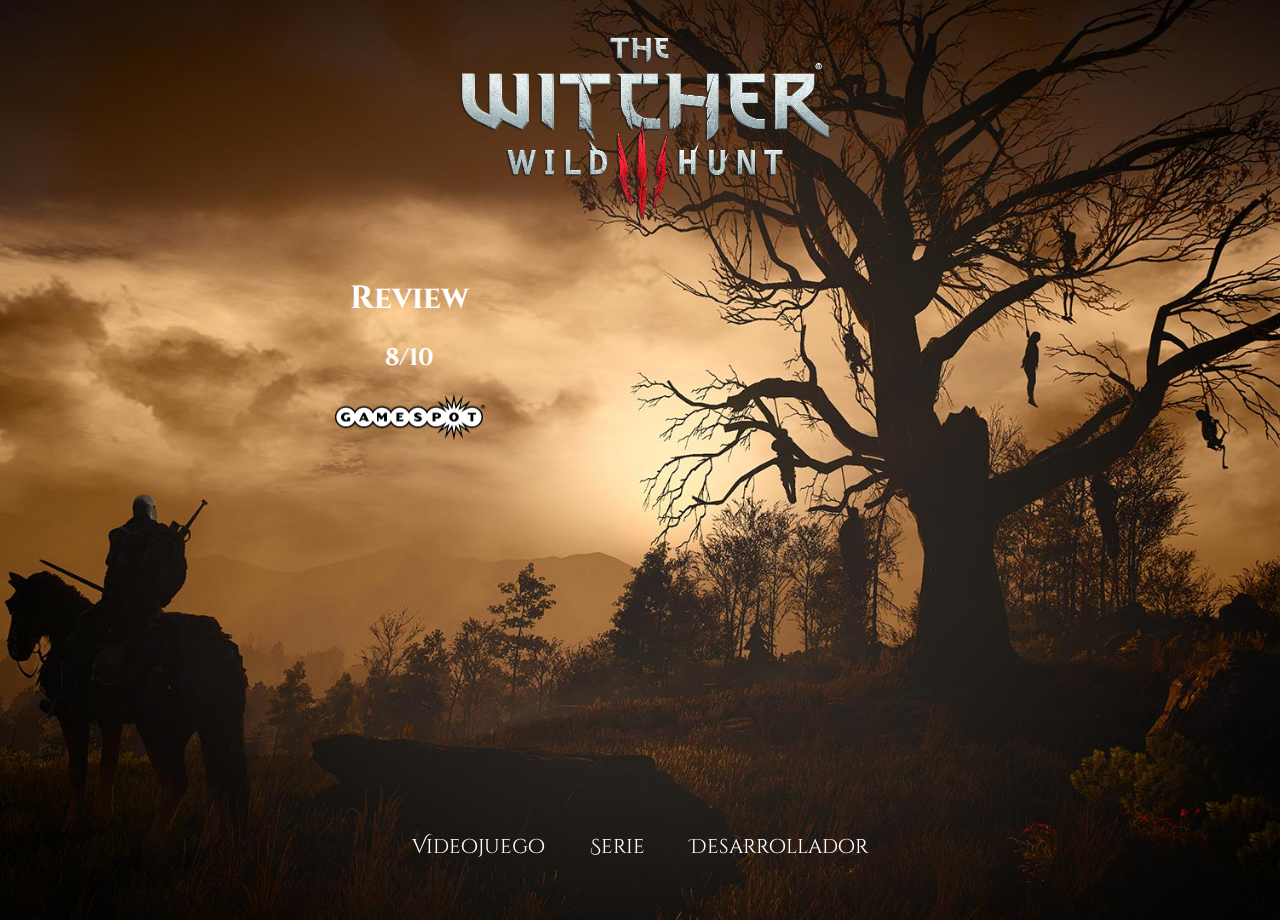
==== index.html @ 1a5bfdc7 "Add files via upload" ====
<!doctype html>
<html>
<head>
<meta charset="utf-8">
<title>The Witcher</title>
<link rel="stylesheet" type="text/css" href="style.css">
<link href="https://fonts.googleapis.com/css2?family=Cinzel:wght@400;700;900&display=swap" rel="stylesheet">
<link href="https://fonts.googleapis.com/css2?family=Cinzel+Decorative:wght@400;700;900&display=swap" rel="stylesheet">
</head>
<body>
	<div class="container" id="section1">
	<header>
		<a href="#"><img src="img/logo.png" id="logo"></a>
	</header>
	<nav id="menu">
			<a href="index.html">Videojuego</a>
			<a href="serie.html">Serie</a>
			<a href="desarrolador.html">Desarrollador</a>
	</nav>
	<div class="row">
  <div class="column">
	  <h1>Review</h1>
	  <h2>8/10</h2>
	  <a href="https://www.gamespot.com/reviews/the-witcher-3-wild-hunt-blood-and-wine-review/1900-6416443/" target="_blank"><img src="img/logo-gamespot.png" width="150"></a>
	</div>
  <div class="column">
	  <iframe width="560" height="315" src="https://www.youtube.com/embed/c0i88t0Kacs?start=14" frameborder="0" allow="accelerometer; autoplay; encrypted-media; gyroscope; picture-in-picture" allowfullscreen></iframe>
	</div>
</div>
	</div>
</body>
</html>
---- style.css ----
@charset "utf-8";
/* CSS Document */
html{
	overflow: hidden;
	background-color: black;
}
body{
	margin: 0;
	text-align: center;
	color: white;
	font-family: 'Cinzel', serif;
}
#logo{
	width: 400px;
	transition: 0.3s;
	
}
#logo:hover{
	width: 500px;
}
.container{
	height: 100vh;
	padding-top: 20px;
	
}
#section1{
	background: url("img/background.jpg");
	background-repeat: no-repeat;
	background-size: cover;
	background-position: bottom center;
	opacity: 1.0;
	-webkit-transition: background 1.5s linear;
	-moz-transition: background 1.5s linear;
	-o-transition: background 1.5s linear;
	-ms-transition: background 1.5s linear;
	transition: background 1.5s linear;
}
#section2{
	background: url("img/background-1.jpg");
	background-repeat: no-repeat;
	background-size: cover;
	background-position: bottom center;
	opacity: 1.0;
	-webkit-transition: background 1.5s linear;
	-moz-transition: background 1.5s linear;
	-o-transition: background 1.5s linear;
	-ms-transition: background 1.5s linear;
	transition: background 1.5s linear;
}#section3{
	background-color: black;
	background-repeat: no-repeat;
	background-size: cover;
	background-position: bottom center;
}
#menu{
	text-align: center;
	overflow: hidden;
  	position: fixed;
  	bottom: 0;
  	width: 100%;
	font-size: 20px;
	padding: 40px 0;
	
}
#menu a{
	color: white;
	margin: 20px;
	text-decoration: none;
	font-family: 'Cinzel Decorative', serif;
	font-weight: 400;
	transition:0.5s;
}
#menu a:hover{
	color: #EF1B28;
	font-size: 25px;
	font-weight: 700;
}

.column{
 	float: left;
 	width: 40%;
	margin: 0px 10px;
	margin: auto;
}
#develop{
	width: 100%;
	margin: auto;
}
.row:after {
 	content: "";
 	display: table;
 	clear: both;
}
.row{
	width: 60%;
	margin: auto;
	margin-top: 30px;
}
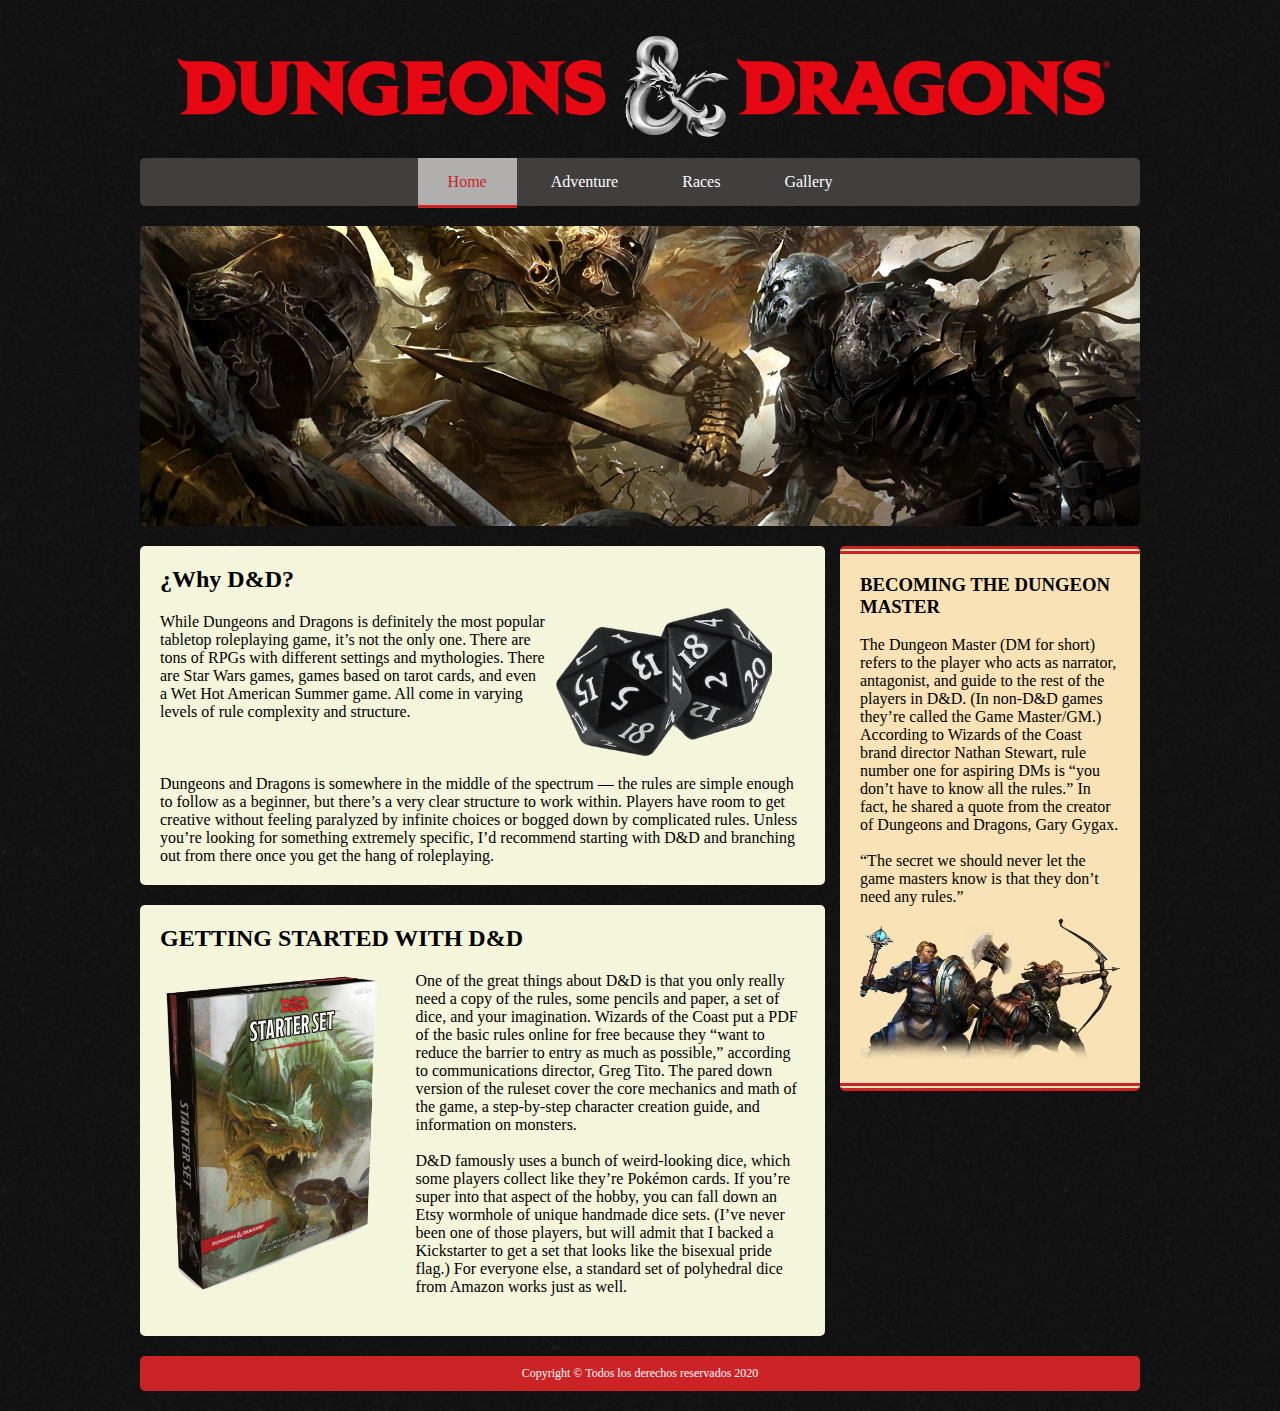
==== commit a93e31d3: "Add files via upload" ====
--- a/index.html
+++ b/index.html
@@ -2,31 +2,75 @@
 <html>
 <head>
 <meta charset="utf-8">
-<title>The Witcher</title>
+<title>DnD</title>
 <link rel="stylesheet" type="text/css" href="style.css">
-<link href="https://fonts.googleapis.com/css2?family=Cinzel:wght@400;700;900&display=swap" rel="stylesheet">
-<link href="https://fonts.googleapis.com/css2?family=Cinzel+Decorative:wght@400;700;900&display=swap" rel="stylesheet">
+<link rel="icon" type="image/png" href="images/favicon.png">
 </head>
+
 <body>
-	<div class="container" id="section1">
 	<header>
-		<a href="#"><img src="img/logo.png" id="logo"></a>
+		<div class="logotipo">
+		<img alt="logo" src="images/logo.png">
+		</div>
+		<ul id="nav">
+			<li><a href="index.html" id="active">Home</a></li>
+			<li><a href="adventure.html">Adventure</a></li>
+			<li><a href="races.html">Races</a></li>
+			<li><a href="gallery.html">Gallery</a></li>
+		</ul>
 	</header>
-	<nav id="menu">
-			<a href="index.html">Videojuego</a>
-			<a href="serie.html">Serie</a>
-			<a href="desarrolador.html">Desarrollador</a>
-	</nav>
-	<div class="row">
-  <div class="column">
-	  <h1>Review</h1>
-	  <h2>8/10</h2>
-	  <a href="https://www.gamespot.com/reviews/the-witcher-3-wild-hunt-blood-and-wine-review/1900-6416443/" target="_blank"><img src="img/logo-gamespot.png" width="150"></a>
-	</div>
-  <div class="column">
-	  <iframe width="560" height="315" src="https://www.youtube.com/embed/c0i88t0Kacs?start=14" frameborder="0" allow="accelerometer; autoplay; encrypted-media; gyroscope; picture-in-picture" allowfullscreen></iframe>
-	</div>
-</div>
-	</div>
+	<section class="main">
+		<div class="slider">
+		<img src="images/slider.jpg">
+		</div>
+		<section class="articles">
+			<article>
+				<h2>¿Why D&D?</h2>
+				<div class="text">
+					<p>While Dungeons and Dragons is definitely the most popular tabletop roleplaying game, it’s not the only one. There are tons of RPGs with different settings and mythologies. There are Star Wars games, games based on tarot cards, and even a Wet Hot American Summer game. All come in varying levels of rule complexity and structure.</p>
+				</div>
+				<div class="image">
+					<img src="images/dice.png" alt="dice">
+				</div>
+				<div class="text-full">
+					<p>Dungeons and Dragons is somewhere in the middle of the spectrum — the rules are simple enough to follow as a beginner, but there’s a very clear structure to work within. Players have room to get creative without feeling paralyzed by infinite choices or bogged down by complicated rules. Unless you’re looking for something extremely specific, I’d recommend starting with D&D and branching out from there once you get the hang of roleplaying.</p>
+				</div>
+			</article>
+			<article>
+				<h2>GETTING STARTED WITH D&D</h2>
+				<div class="image">
+					<img src="images/book.png" alt="book">
+				</div>
+				<div class="text">
+				<p>One of the great things about D&D is that you only really need a copy of the rules, some pencils and paper, a set of dice, and your imagination. Wizards of the Coast put a PDF of the basic rules online for free because they “want to reduce the barrier to entry as much as possible,” according to communications director, Greg Tito. The pared down version of the ruleset cover the core mechanics and math of the game, a step-by-step character creation guide, and information on monsters.</p>
+				<br>
+				<p>D&D famously uses a bunch of weird-looking dice, which some players collect like they’re Pokémon cards. If you’re super into that aspect of the hobby, you can fall down an Etsy wormhole of unique handmade dice sets. (I’ve never been one of those players, but will admit that I backed a Kickstarter to get a set that looks like the bisexual pride flag.) For everyone else, a standard set of polyhedral dice from Amazon works just as well.</p>
+				</div>
+			</article>
+		</section>
+		<aside>
+			<h3>BECOMING THE DUNGEON MASTER</h3>
+			<br>
+			<p>The Dungeon Master (DM for short) refers to the player who acts as narrator, antagonist, and guide to the rest of the players in D&D. (In non-D&D games they’re called the Game Master/GM.) According to Wizards of the Coast brand director Nathan Stewart, rule number one for aspiring DMs is “you don’t have to know all the rules.” In fact, he shared a quote from the creator of Dungeons and Dragons, Gary Gygax.</p>
+			<br>
+			<p>“The secret we should never let the game masters know is that they don’t need any rules.”</p>
+			<img src="images/dm.png" alt="dm">
+		</aside>
+	</section>
+	<footer><a href="#">Copyright © Todos los derechos reservados 2020</a></footer>
+	<script>
+window.onscroll = function() {myFunction()};
+
+var header = document.getElementById("nav");
+var sticky = header.offsetTop;
+
+function myFunction() {
+  if (window.pageYOffset > sticky) {
+    header.classList.add("sticky");
+  } else {
+    header.classList.remove("sticky");
+  }
+}
+</script>
 </body>
 </html>
--- a/style.css
+++ b/style.css
@@ -1,101 +1,149 @@
 @charset "utf-8";
 /* CSS Document */
+*{
+	margin: 0;
+	paddign: 0;
+	box-sizing: border-box;
+}
 html{
-	overflow: hidden;
-	background-color: black;
+	background-image: url("images/back.png");
+	background-color: #111;
 }
 body{
-	margin: 0;
-	text-align: center;
+	font-family: Baskerville, "Palatino Linotype", Palatino, "Century Schoolbook L", "Times New Roman", "serif"
+}
+.logotipo img{
+	width: 100%
+}
+header, .main, footer{
+	width: 90%;
+	max-width: 1000px;
+	margin: 20px auto;
+}
+#nav {
+	text-align:center;
+	background-color:#413E3E;
+	padding: 15px 0px;
+	border-radius: 5px;
+}
+#nav li {
+	display:inline;
+}
+#nav a {
+	text-decoration:none; 
+	padding:0 30px;
 	color: white;
-	font-family: 'Cinzel', serif;
 }
-#logo{
-	width: 400px;
-	transition: 0.3s;
-	
+#nav a:hover{
+	background-color:white;
+	padding: 15px 30px;
+	border-top: solid #CC2326;
+	color:#CC2326;
 }
-#logo:hover{
-	width: 500px;
+#active{
+	background-color:#B1AEAE !important;
+	padding: 15px 30px !important;
+	border-bottom: solid #CC2326 !important;
+	color:#CC2326 !important;
 }
-.container{
-	height: 100vh;
-	padding-top: 20px;
-	
+.slider{
+	height: 300px;
+	margin-bottom: 20px;
 }
-#section1{
-	background: url("img/background.jpg");
-	background-repeat: no-repeat;
-	background-size: cover;
-	background-position: bottom center;
-	opacity: 1.0;
-	-webkit-transition: background 1.5s linear;
-	-moz-transition: background 1.5s linear;
-	-o-transition: background 1.5s linear;
-	-ms-transition: background 1.5s linear;
-	transition: background 1.5s linear;
+.slider img{
+	width: 100%;
+  	height: 100%;
+ 	object-fit: cover;
+	border-radius: 5px;
 }
-#section2{
-	background: url("img/background-1.jpg");
-	background-repeat: no-repeat;
-	background-size: cover;
-	background-position: bottom center;
-	opacity: 1.0;
-	-webkit-transition: background 1.5s linear;
-	-moz-transition: background 1.5s linear;
-	-o-transition: background 1.5s linear;
-	-ms-transition: background 1.5s linear;
-	transition: background 1.5s linear;
-}#section3{
-	background-color: black;
-	background-repeat: no-repeat;
-	background-size: cover;
-	background-position: bottom center;
+.articles{
+	width: 68.5%; 
+	float:left; 
+	margin-right: 1.5%; 
 }
-#menu{
-	text-align: center;
-	overflow: hidden;
+article{
+	padding:20px;
+	background-color: #F5F5DC;
+	margin-bottom: 20px;
+	border-radius: 5px;
+}
+.text{
+	width:60%;
+	margin: 20px 0px;
+	display: inline-block;
+	vertical-align:top;
+}
+.image{
+	width: 39%;
+	display: inline-block;
+	margin: 10px 0px;
+}
+.image img{
+	width: 90%;
+  	height: 100%;
+ 	object-fit: cover;
+	padding: 5px;
+	box-sizing: border-box;
+}
+aside img{
+	width: 100%;
+  	height: 100%;
+	margin-top: 10px;
+ 	object-fit: cover;
+}
+aside{
+	width: 30%; 
+	background-color:#F8E2B6;
+	float: left; 
+	padding: 20px;
+	border-radius: 5px;
+	border-top: 8px double #CC2326;
+	border-bottom: 8px double #CC2326;
+	box-sizing: border-box;
+}
+footer{
+	background-color: #CC2326; 
+	color: white; 
+	clear: both; 
+	padding: 10px; 
+	text-align: center; 
+	box-sizing: border-box;
+	font-size: 12px;
+	border-radius: 5px;	
+}
+footer a{
+	text-decoration: none;
+	color: white;
+}
+.sticky {
   	position: fixed;
-  	bottom: 0;
-  	width: 100%;
-	font-size: 20px;
-	padding: 40px 0;
-	
-}
-#menu a{
-	color: white;
-	margin: 20px;
-	text-decoration: none;
-	font-family: 'Cinzel Decorative', serif;
-	font-weight: 400;
-	transition:0.5s;
-}
-#menu a:hover{
-	color: #EF1B28;
-	font-size: 25px;
-	font-weight: 700;
+  	top: 10px;
+	width: 90%;
+	max-width: 1000px;
+	opacity: 0.8;
 }
 
-.column{
- 	float: left;
- 	width: 40%;
-	margin: 0px 10px;
+/*gallery*/
+.row {
+  	display: flex;
+  	flex-wrap: wrap;
+  	padding: 0 4px;
+	width:90%;
 	margin: auto;
 }
-#develop{
-	width: 100%;
-	margin: auto;
+.column {
+  	flex: 25%;
+  	max-width: 25%;
+  	padding: 0 4px;
 }
-.row:after {
- 	content: "";
- 	display: table;
- 	clear: both;
-}
-.row{
-	width: 60%;
-	margin: auto;
-	margin-top: 30px;
+
+.column img {
+  	margin-top: 8px;
+  	vertical-align: middle;
+  	width: 100%;
+	border-radius: 5px;
 }
 
 
 
+
